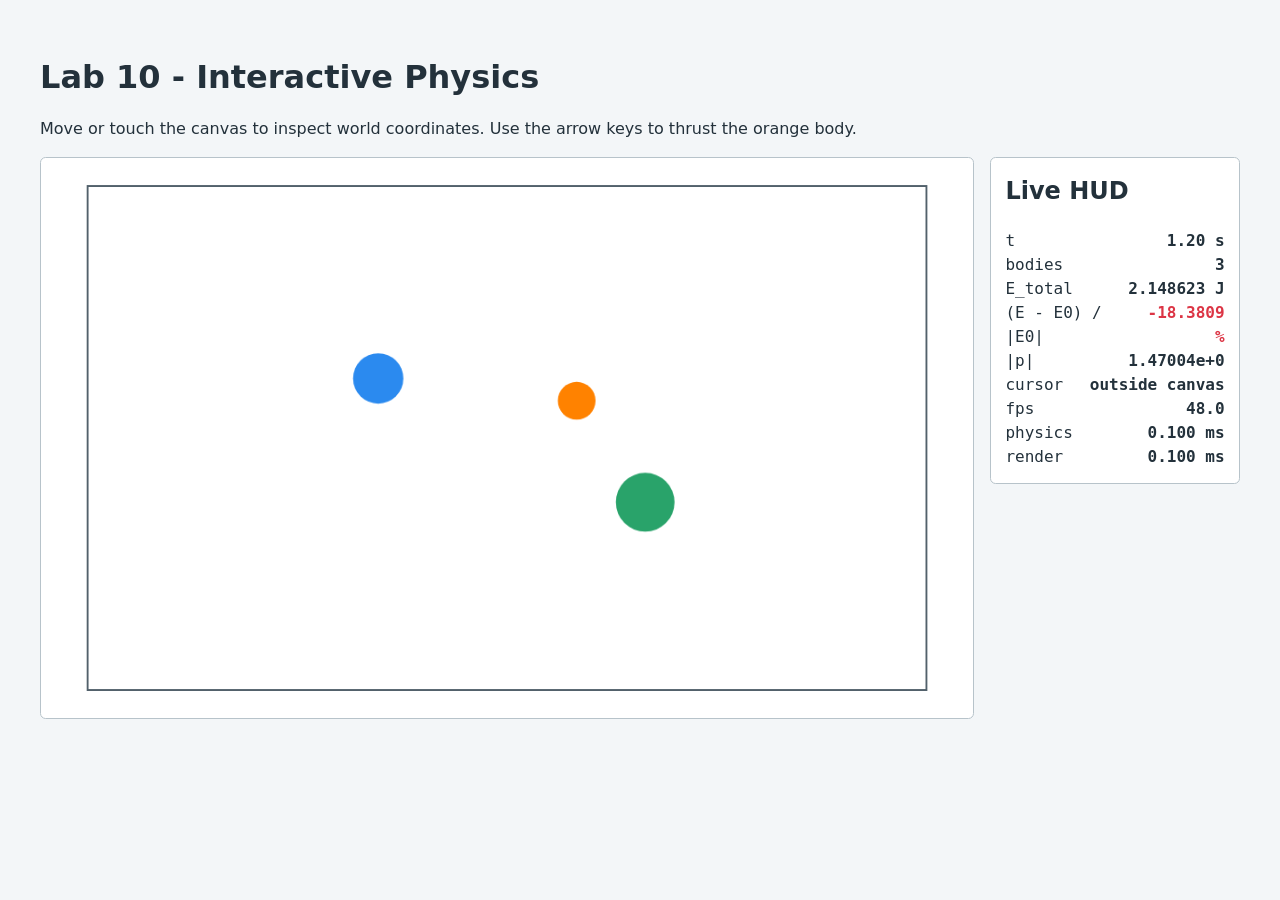
==== labs/Lab 10/index.html @ 2ab7ef70 "Lab 10 start" ====
<!doctype html>
<html lang="en">
  <head>
    <meta charset="utf-8">
    <meta name="viewport" content="width=device-width, initial-scale=1">
    <title>Lab 10 - Interactive Physics</title>
    <link rel="stylesheet" href="./style.css">
  </head>
  <body>
    <main>
      <h1>Lab 10 - Interactive Physics</h1>
      <p>Move or touch the canvas to inspect world coordinates. Use the arrow keys to thrust the orange body.</p>
      <section class="simulation-layout">
        <canvas id="simulation" width="1000" height="600" aria-label="Interactive physics simulation"></canvas>
        <aside class="hud-panel" aria-label="Simulation HUD">
          <h2>Live HUD</h2>
          <div id="hud" aria-live="polite"></div>
        </aside>
      </section>
    </main>
    <script type="module" src="./main.js"></script>
  </body>
</html>
---- labs/Lab 10/style.css ----
* {
  box-sizing: border-box;
}

body {
  margin: 0;
  padding: 2rem;
  color: #23313b;
  background: #f3f6f8;
  font: 16px/1.5 system-ui, sans-serif;
}

main {
  max-width: 1200px;
  margin: 0 auto;
}

h1 {
  margin-bottom: 0.25rem;
}

.simulation-layout {
  display: grid;
  grid-template-columns: minmax(0, 1fr) minmax(220px, 250px);
  align-items: start;
  gap: 1rem;
  margin-top: 1rem;
}

canvas,
.hud-panel {
  border: 1px solid #b7c3ca;
  border-radius: 0.35rem;
  background: #fff;
}

canvas {
  display: block;
  width: 100%;
  height: auto;
  touch-action: none;
  cursor: crosshair;
}

.hud-panel {
  min-width: 0;
  padding: 0.9rem;
}

.hud-panel h2 {
  margin-top: 0;
}

#hud {
  font-family: ui-monospace, monospace;
}

.hud-row {
  display: flex;
  justify-content: space-between;
  gap: 0.5rem;
}

.hud-row span,
.hud-row b {
  min-width: 0;
  overflow-wrap: anywhere;
}

.hud-row b {
  text-align: right;
}

.drift-high b {
  color: #dc3545;
}

@media (max-width: 760px) {
  body {
    padding: 1rem;
  }

  .simulation-layout {
    grid-template-columns: minmax(0, 1fr);
  }
}
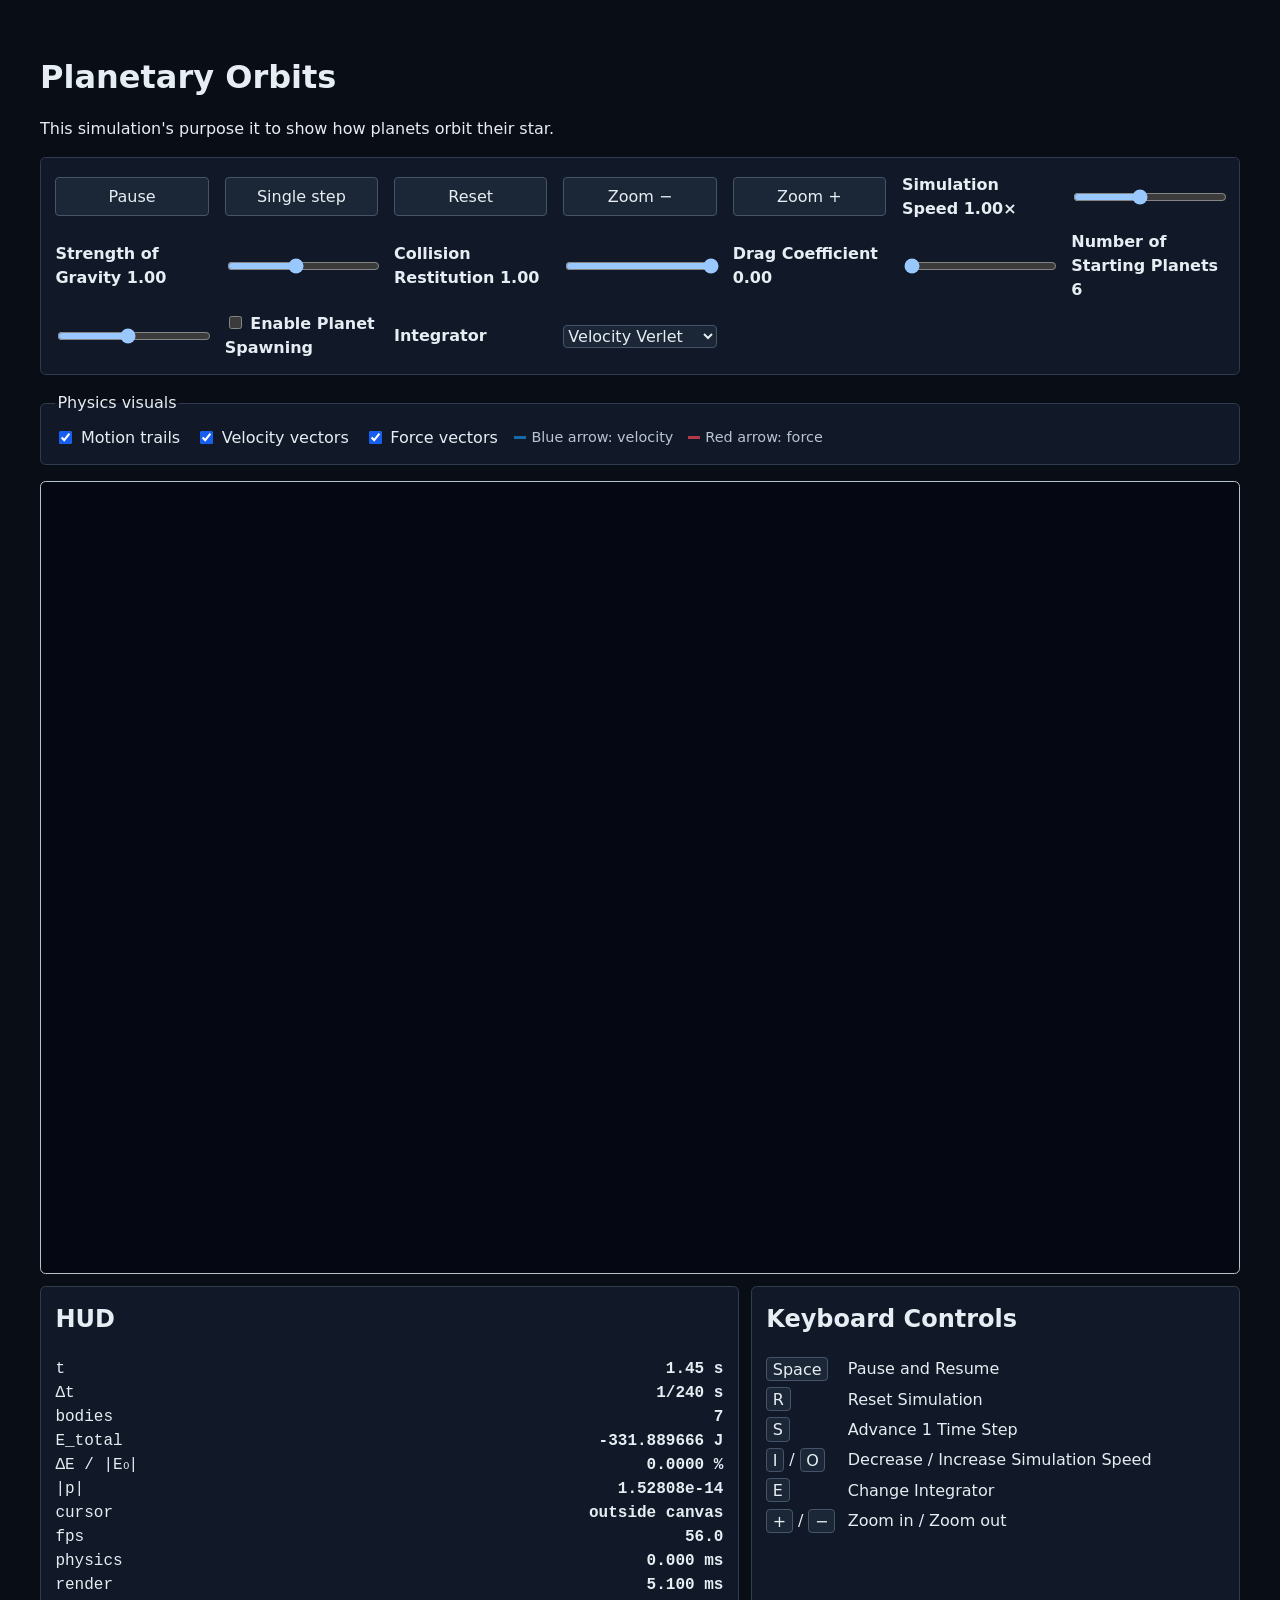
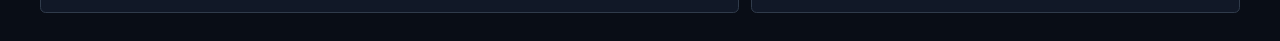
==== commit 8a9157a3: "plant the plant has legs made of roots that it uses to walk around the lamp" ====
--- a/labs/Lab 10/index.html
+++ b/labs/Lab 10/index.html
@@ -3,19 +3,76 @@
   <head>
     <meta charset="utf-8">
     <meta name="viewport" content="width=device-width, initial-scale=1">
-    <title>Lab 10 - Interactive Physics</title>
+    <title>Planetary Orbits</title>
     <link rel="stylesheet" href="./style.css">
   </head>
   <body>
     <main>
-      <h1>Lab 10 - Interactive Physics</h1>
-      <p>Move or touch the canvas to inspect world coordinates. Use the arrow keys to thrust the orange body.</p>
+      <h1>Planetary Orbits</h1>
+      <p>This simulation's purpose it to show how planets orbit their star.</p>
+      <section class="controls" aria-label="Simulation controls">
+        <button id="play-pause" type="button" aria-pressed="true"
+          aria-keyshortcuts="Space" title="Pause or resume with Space">Pause</button>
+        <button id="step" type="button" disabled aria-keyshortcuts="S"
+          title="Advance one step while paused with S">Single step</button>
+        <button id="reset" type="button" aria-keyshortcuts="R"
+          title="Reset with R">Reset</button>
+        <button id="zoom-out" type="button" aria-label="Zoom out" title="Zoom out with minus">Zoom −</button>
+        <button id="zoom-in" type="button" aria-label="Zoom in" title="Zoom in with plus">Zoom +</button>
+        <label for="speed">Simulation Speed <output id="speed-value">1.00×</output></label>
+        <input id="speed" type="range" min="0.25" max="2" step="0.25" value="1"
+          aria-label="Simulation speed">
+        <label for="gravity">Strength of Gravity <output id="gravity-value">1.00</output></label>
+        <input id="gravity" type="range" min="0.2" max="2" step="0.05" value="1">
+        <label for="restitution">Collision Restitution <output id="restitution-value">1.00</output></label>
+        <input id="restitution" type="range" min="0" max="1" step="0.01" value="1">
+        <label for="drag">Drag Coefficient <output id="drag-value">0.00</output></label>
+        <input id="drag" type="range" min="0" max="0.2" step="0.005" value="0">
+        <label for="body-count">Number of Starting Planets <output id="body-count-value">6</output></label>
+        <input id="body-count" type="range" min="1" max="12" step="1" value="6">
+        <label for="spawn-enabled">
+          <input id="spawn-enabled" type="checkbox">
+          Enable Planet Spawning
+        </label>
+        <label for="integrator">Integrator</label>
+        <select id="integrator">
+          <option value="euler-cromer">Euler-Cromer</option>
+          <option value="verlet" selected>Velocity Verlet</option>
+          <option value="euler">Euler</option>
+        </select>
+      </section>
+      <fieldset class="visual-controls">
+        <legend>Physics visuals</legend>
+        <label for="trails"><input id="trails" type="checkbox" checked> Motion trails</label>
+        <label for="velocity-vectors"><input id="velocity-vectors" type="checkbox" checked> Velocity vectors</label>
+        <label for="force-vectors"><input id="force-vectors" type="checkbox" checked> Force vectors</label>
+        <span class="visual-legend">
+          <span><i class="legend-swatch velocity"></i>Blue arrow: velocity</span>
+          <span><i class="legend-swatch force"></i>Red arrow: force</span>
+        </span>
+      </fieldset>
       <section class="simulation-layout">
-        <canvas id="simulation" width="1000" height="600" aria-label="Interactive physics simulation"></canvas>
-        <aside class="hud-panel" aria-label="Simulation HUD">
-          <h2>Live HUD</h2>
-          <div id="hud" aria-live="polite"></div>
-        </aside>
+        <canvas id="simulation" width="1000" height="600" tabindex="0"
+          aria-keyshortcuts="Space R S + - I O E"
+          aria-label="N-body gravity simulation showing planets orbiting a star">
+        </canvas>
+        <div class="below-graph">
+          <aside class="hud-panel" aria-label="Simulation HUD">
+            <h2>HUD</h2>
+            <div id="hud" aria-live="polite"></div>
+          </aside>
+          <aside class="keyboard-panel" aria-label="Keyboard controls">
+            <h2>Keyboard Controls</h2>
+            <dl>
+              <dt><kbd>Space</kbd></dt><dd>Pause and Resume</dd>
+              <dt><kbd>R</kbd></dt><dd>Reset Simulation</dd>
+              <dt><kbd>S</kbd></dt><dd>Advance 1 Time Step</dd>
+              <dt><kbd>I</kbd> / <kbd>O</kbd></dt><dd>Decrease / Increase Simulation Speed</dd>
+              <dt><kbd>E</kbd></dt><dd>Change Integrator</dd>
+              <dt><kbd>+</kbd> / <kbd>−</kbd></dt><dd>Zoom in / Zoom out</dd>
+            </dl>
+          </aside>
+        </div>
       </section>
     </main>
     <script type="module" src="./main.js"></script>
--- a/labs/Lab 10/style.css
+++ b/labs/Lab 10/style.css
@@ -3,10 +3,11 @@
 }
 
 body {
+  color-scheme: dark;
   margin: 0;
   padding: 2rem;
-  color: #23313b;
-  background: #f3f6f8;
+  color: #e6edf3;
+  background: #090d16;
   font: 16px/1.5 system-ui, sans-serif;
 }
 
@@ -19,36 +20,178 @@
   margin-bottom: 0.25rem;
 }
 
+.controls {
+  display: grid;
+  grid-template-columns: repeat(auto-fit, minmax(150px, 1fr));
+  align-items: center;
+  gap: 0.6rem 1rem;
+  margin: 1rem 0;
+  padding: 0.9rem;
+  background: #111827;
+  border: 1px solid #303b4b;
+  border-radius: 0.35rem;
+}
+
+.controls label {
+  font-weight: 600;
+}
+
+.controls button,
+.controls select {
+  font: inherit;
+}
+
+.controls button,
+.controls select {
+  color: #e6edf3;
+  background: #1b2636;
+  border: 1px solid #46546a;
+  border-radius: 0.25rem;
+}
+
+.controls button:hover:not(:disabled),
+.controls select:hover {
+  background: #27364b;
+}
+
+.controls button {
+  padding: 0.4rem 0.7rem;
+  cursor: pointer;
+}
+
+.controls button:disabled {
+  cursor: not-allowed;
+}
+
+#speed {
+  width: 100%;
+}
+
+.controls input[type="range"] {
+  width: 100%;
+}
+
+.visual-controls {
+  display: flex;
+  flex-wrap: wrap;
+  align-items: center;
+  gap: 0.6rem 1rem;
+  margin: 1rem 0;
+  padding: 0.65rem 0.9rem 0.9rem;
+  color: #e6edf3;
+  background: #111827;
+  border: 1px solid #303b4b;
+  border-radius: 0.35rem;
+}
+
+.visual-controls label,
+.visual-legend > span {
+  display: inline-flex;
+  align-items: center;
+  gap: 0.35rem;
+}
+
+.visual-legend {
+  display: flex;
+  flex-wrap: wrap;
+  gap: 0.5rem 0.9rem;
+  color: #b8c4d4;
+  font-size: 0.9rem;
+}
+
+.legend-swatch {
+  display: inline-block;
+  width: 0.75rem;
+  height: 0.2rem;
+  background: #1769aa;
+}
+
+.legend-swatch.force {
+  background: #b23a48;
+}
+
 .simulation-layout {
+  display: flex;
+  flex-direction: column;
+  gap: 0.75rem;
+  margin-top: 1rem;
+}
+
+.below-graph {
   display: grid;
-  grid-template-columns: minmax(0, 1fr) minmax(220px, 250px);
-  align-items: start;
-  gap: 1rem;
-  margin-top: 1rem;
+  grid-template-columns: minmax(0, 1fr) minmax(250px, 0.7fr);
+  gap: 0.75rem;
 }
 
 canvas,
-.hud-panel {
+.hud-panel,
+.keyboard-panel {
   border: 1px solid #b7c3ca;
   border-radius: 0.35rem;
-  background: #fff;
+  background: #050812;
 }
 
 canvas {
   display: block;
   width: 100%;
   height: auto;
+  max-width: 100%;
   touch-action: none;
   cursor: crosshair;
+}
+
+button:focus-visible,
+input:focus-visible,
+select:focus-visible,
+canvas:focus-visible {
+  outline: 3px solid #155eef;
+  outline-offset: 2px;
+}
+
+.visual-controls input[type="checkbox"] {
+  accent-color: #155eef;
 }
 
 .hud-panel {
   min-width: 0;
   padding: 0.9rem;
-}
-
-.hud-panel h2 {
+  background: #111827;
+  color: #e6edf3;
+  border-color: #303b4b;
+}
+
+.hud-panel h2,
+.keyboard-panel h2 {
   margin-top: 0;
+}
+
+.keyboard-panel {
+  min-width: 0;
+  padding: 0.9rem;
+  background: #111827;
+  color: #e6edf3;
+  border-color: #303b4b;
+}
+
+.keyboard-panel dl {
+  display: grid;
+  grid-template-columns: max-content minmax(0, 1fr);
+  gap: 0.4rem 0.8rem;
+  margin: 0;
+}
+
+.keyboard-panel dd {
+  margin: 0;
+}
+
+kbd {
+  padding: 0.1rem 0.35rem;
+  color: #e6edf3;
+  background: #1b2636;
+  border: 1px solid #46546a;
+  border-radius: 0.25rem;
+  font: inherit;
+  white-space: nowrap;
 }
 
 #hud {
@@ -72,7 +215,7 @@
 }
 
 .drift-high b {
-  color: #dc3545;
+  color: #ff7b72;
 }
 
 @media (max-width: 760px) {
@@ -80,7 +223,7 @@
     padding: 1rem;
   }
 
-  .simulation-layout {
+  .below-graph {
     grid-template-columns: minmax(0, 1fr);
   }
 }
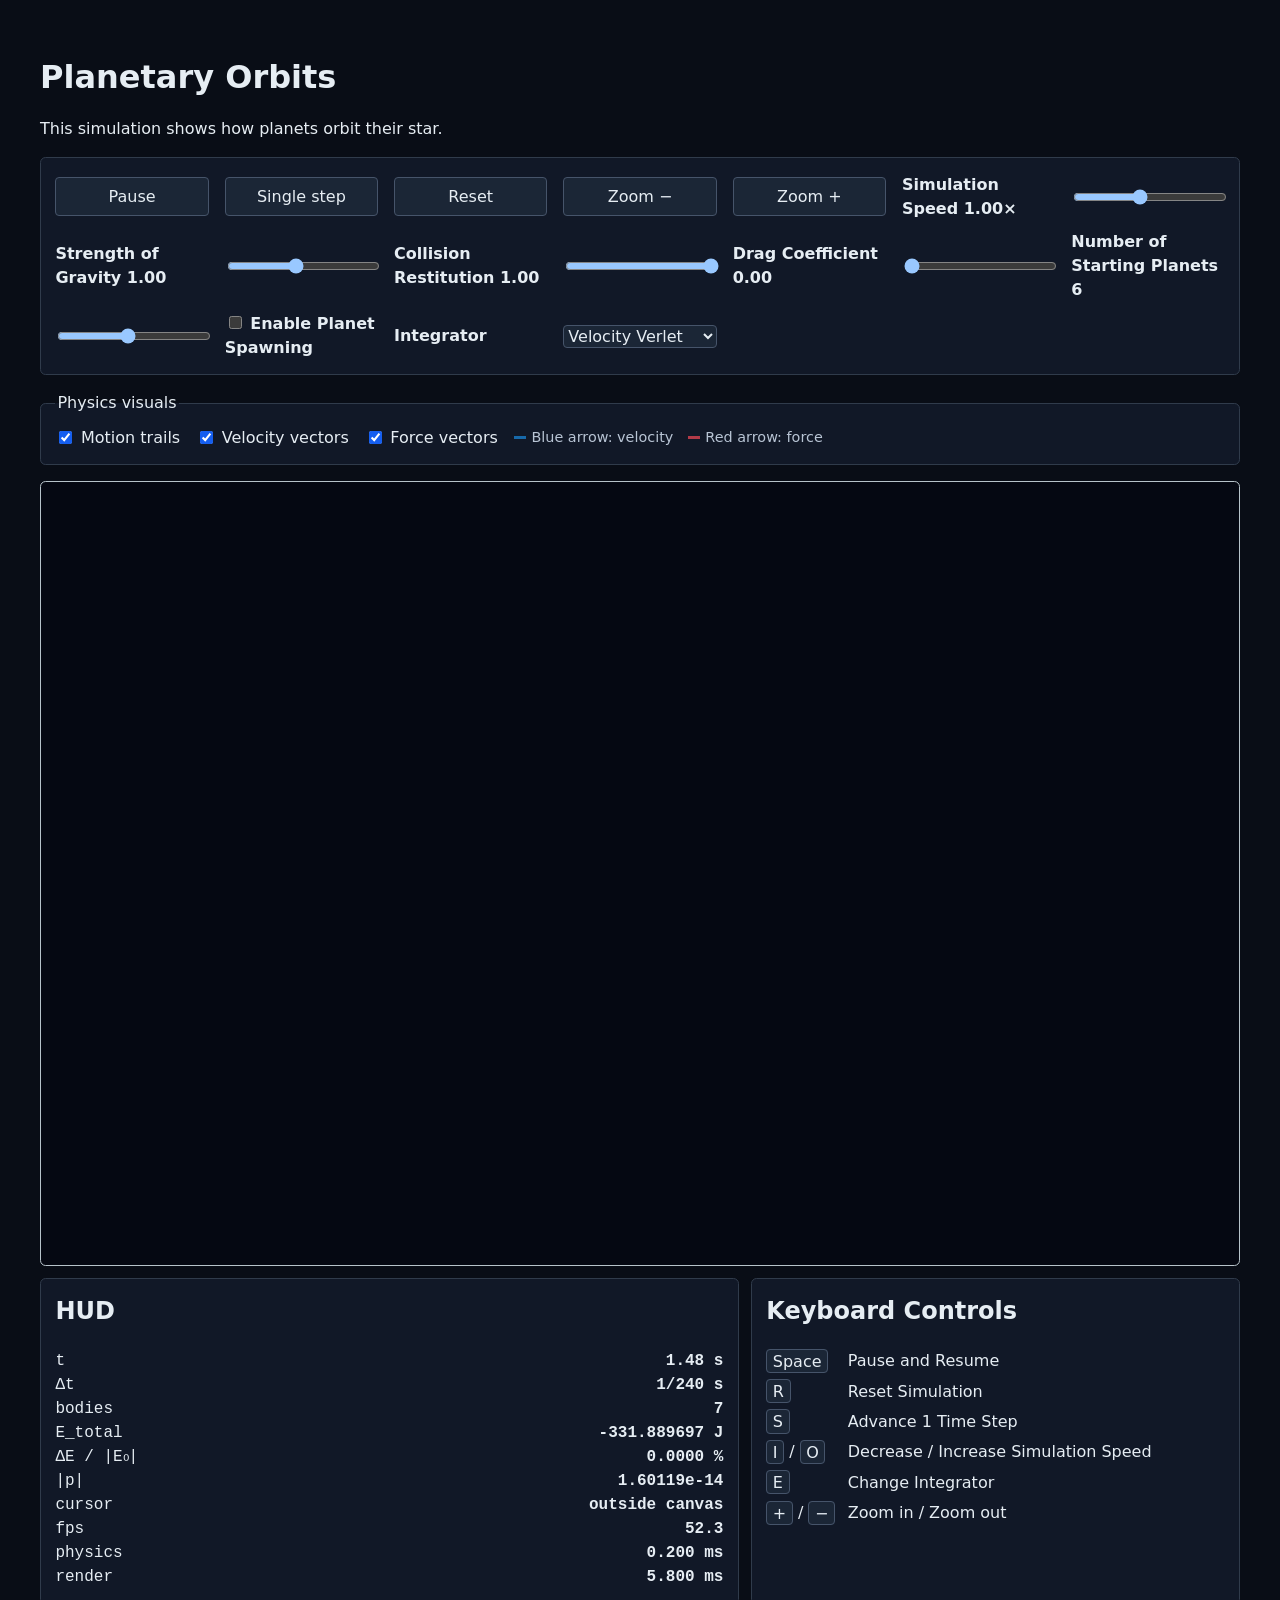
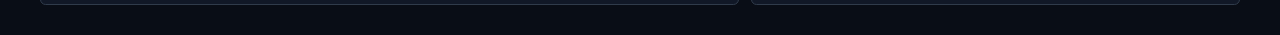
==== commit 975da7ab: "final fixes for lab 10" ====
--- a/labs/Lab 10/index.html
+++ b/labs/Lab 10/index.html
@@ -9,7 +9,7 @@
   <body>
     <main>
       <h1>Planetary Orbits</h1>
-      <p>This simulation's purpose it to show how planets orbit their star.</p>
+      <p>This simulation shows how planets orbit their star.</p>
       <section class="controls" aria-label="Simulation controls">
         <button id="play-pause" type="button" aria-pressed="true"
           aria-keyshortcuts="Space" title="Pause or resume with Space">Pause</button>
